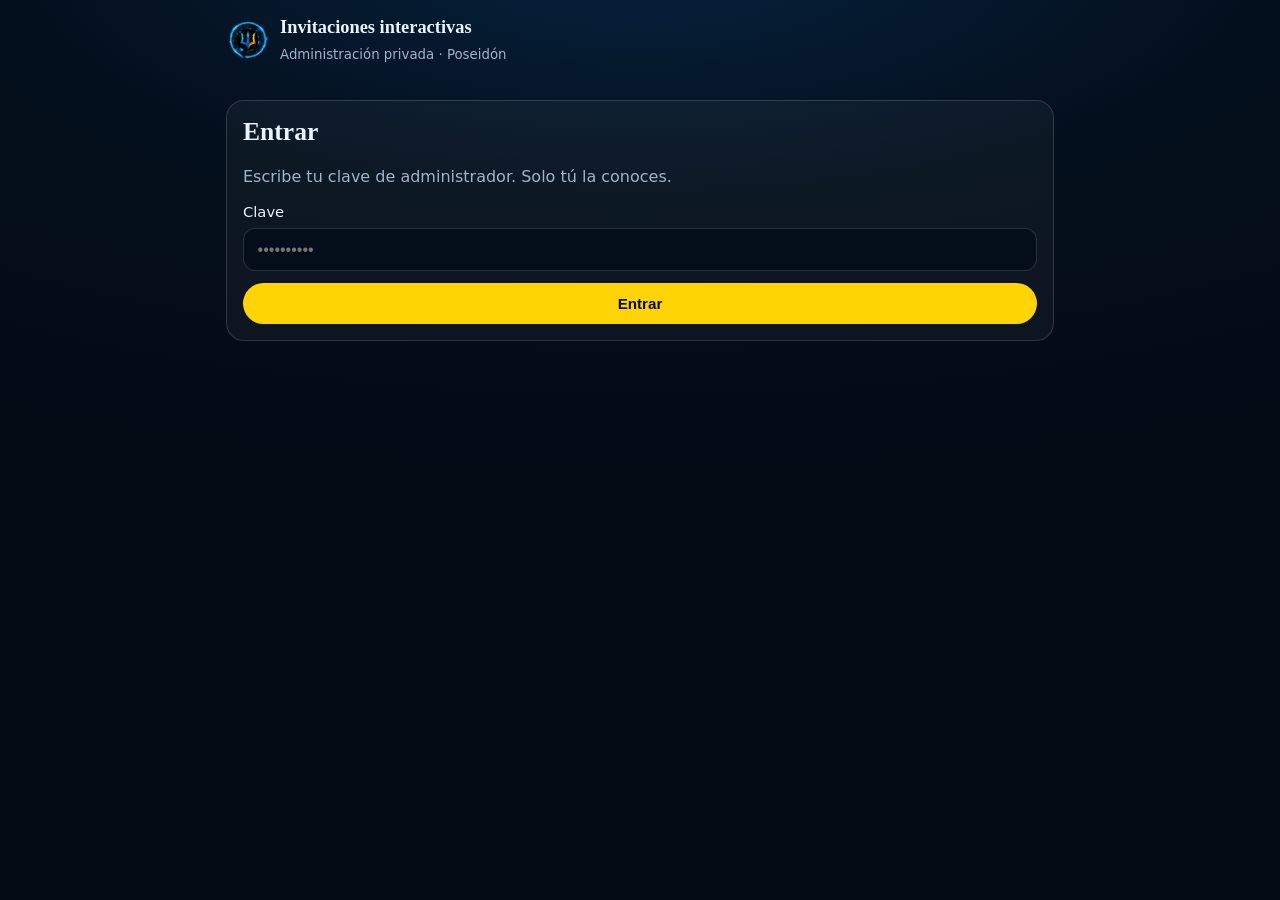
==== admin/index.html @ 2016b3ad "Portadas animadas para fin de ano, boda, cumple y cita; detalles opcionales (horario, vestimenta, me" ====
<!DOCTYPE html>
<html lang="es">
<head>
<meta charset="utf-8">
<meta name="viewport" content="width=device-width, initial-scale=1">
<title>Administración · Invitaciones · Poseidón</title>
<meta name="robots" content="noindex,nofollow">
<meta name="referrer" content="no-referrer">
<meta name="theme-color" content="#040a14">
<meta http-equiv="Content-Security-Policy" content="default-src 'self'; script-src 'self'; style-src 'self' 'unsafe-inline' https://fonts.googleapis.com; font-src https://fonts.gstatic.com; img-src 'self' data: blob:; connect-src https://*.supabase.co; base-uri 'none'; form-action 'none'">
<link rel="icon" type="image/png" href="../assets/favicon.png">
<link rel="preconnect" href="https://fonts.googleapis.com"><link rel="preconnect" href="https://fonts.gstatic.com" crossorigin>
<link href="https://fonts.googleapis.com/css2?family=Outfit:wght@300;400;500;600;700&family=Playfair+Display:wght@600;700&display=swap" rel="stylesheet">
<link rel="stylesheet" href="../css/admin.css?v=2">
</head>
<body>
<header class="ah"><img src="../assets/logo.png" alt="" width="40" height="40"><div><strong>Invitaciones interactivas</strong><small>Administración privada · Poseidón</small></div><button type="button" class="btn ghost" id="logout" hidden>Salir</button></header>

<main class="wrap">
  <!-- Acceso -->
  <section class="card" id="v-login">
    <h1>Entrar</h1>
    <p class="muted">Escribe tu clave de administrador. Solo tú la conoces.</p>
    <label class="f"><span>Clave</span><input id="key" type="password" autocomplete="current-password" placeholder="••••••••••"></label>
    <p class="err" id="e-login" hidden></p>
    <button type="button" class="btn gold" id="go">Entrar</button>
  </section>

  <!-- Lista -->
  <section id="v-list" hidden>
    <div class="row-head"><h1>Mis invitaciones</h1><div class="btns"><button type="button" class="btn ghost" id="new-comp">📧 Paquete Empresa</button><button type="button" class="btn gold" id="new">+ Nueva invitación</button></div></div>
    <p class="muted" id="list-empty" hidden>Todavía no hay ninguna. Toca «Nueva invitación» para crear la primera.</p>
    <div id="items" class="items"></div>
  </section>

  <!-- Formulario -->
  <section id="v-form" hidden>
    <div class="row-head"><h1 id="f-h">Nueva invitación</h1><button type="button" class="btn ghost" id="back">‹ Volver a la lista</button></div>
    <form id="form" autocomplete="off" novalidate>
      <fieldset class="card"><legend>1 · Cliente y cobro <em>(solo tú lo ves)</em></legend>
        <label class="f"><span>Nombre del cliente *</span><input id="client" maxlength="80" placeholder="Ej. Familia Andrade / Empresa Mariscos del Sur"></label>
        <label class="f"><span>WhatsApp del cliente</span><input id="contact" maxlength="30" inputmode="tel" placeholder="Ej. 0991234567"></label>
        <label class="f"><span>Notas (precio, forma de pago, pendientes)</span><textarea id="notes" rows="2" maxlength="400" placeholder="Ej. $25 pagado por transferencia el 10/11"></textarea></label>
        <label class="chk"><input type="checkbox" id="active" checked> Invitación activa (si la desactivas, el enlace deja de abrir)</label>
      </fieldset>

      <fieldset class="card"><legend>2 · Ocasión</legend>
        <label class="f"><span>Tipo de invitación *</span>
          <select id="theme"><option value="navidad">Cena navideña</option><option value="fin">Fin de año</option><option value="boda">Boda o aniversario</option><option value="cumple">Cumpleaños</option><option value="cita">Cita romántica</option></select></label>
        <button type="button" class="btn ghost" id="load-def">Cargar los textos de ejemplo de esta ocasión</button>
        <p class="muted small">Al cambiar de ocasión puedes cargar el ejemplo para ir editándolo en vez de escribir todo desde cero.</p>
      </fieldset>

      <fieldset class="card"><legend>3 · Textos principales</legend>
        <label class="f"><span>Frase del sobre cerrado</span><input id="lead" maxlength="60"><small>Aparece sobre el sobre antes de abrirlo.</small></label>
        <label class="f"><span>Línea «Para …» del sobre</span><input id="to" maxlength="60"><small>Si el anfitrión usa enlaces personales, se cambia por «Para Ana».</small></label>
        <label class="f"><span>Quién invita (primera línea de la tarjeta)</span><input id="host" maxlength="90" placeholder="Ej. La familia Andrade te invita a la"></label>
        <label class="f"><span>Título grande *</span><input id="title" maxlength="60" placeholder="Ej. Cena de Navidad"></label>
        <label class="f"><span>Mensaje</span><textarea id="msg" rows="2" maxlength="220"></textarea></label>
      </fieldset>

      <fieldset class="card"><legend>4 · Cuándo y dónde</legend>
        <label class="f"><span>Fecha y hora del evento *</span><input id="date" type="datetime-local"></label>
        <label class="f"><span>Cuenta regresiva hasta <em>(opcional)</em></span><input id="target" type="datetime-local"><small>Déjalo vacío para contar hasta la hora del evento. En fin de año suele ser la medianoche.</small></label>
        <label class="f"><span>Nombre del lugar</span><input id="place" maxlength="120" placeholder="Ej. Casa de los Andrade, Pedernales"></label>
        <label class="f"><span>Enlace de Google Maps del lugar <em>(opcional)</em></span><input id="maplink" maxlength="300" placeholder="https://maps.app.goo.gl/..."><small>En Google Maps toca «Compartir» y pega aquí el enlace. Así «Cómo llegar» abre exactamente ese lugar.</small></label>
        <label class="f"><span>Ciudad y país (para el mapa)</span><input id="mapq" maxlength="80" placeholder="Ej. Pedernales, Manabí, Ecuador"></label>
      </fieldset>

      <fieldset class="card"><legend>5 · Itinerario <em>(vacío = no se muestra)</em></legend>
        <div id="it-rows" class="rows"></div><button type="button" class="btn ghost" id="it-add">+ Agregar momento</button>
      </fieldset>

      <fieldset class="card"><legend>6 · Vestimenta <em>(sin texto = no se muestra)</em></legend>
        <label class="f"><span>Qué deben ponerse</span><input id="dress" maxlength="140"></label>
        <div class="colors"><label>Color 1<input type="color" id="c1"></label><label>Color 2<input type="color" id="c2"></label><label>Color 3<input type="color" id="c3"></label></div>
      </fieldset>

      <fieldset class="card"><legend>7 · Menú <em>(vacío = no se muestra)</em></legend>
        <div id="me-rows" class="rows"></div><button type="button" class="btn ghost" id="me-add">+ Agregar plato</button>
      </fieldset>

      <fieldset class="card"><legend>8 · Dato extra <em>(sin título = no se muestra)</em></legend>
        <label class="f"><span>Título</span><input id="x-t" maxlength="40" placeholder="Ej. Amigo secreto, Regalos, Una sola regla"></label>
        <label class="f"><span>Texto</span><textarea id="x-x" rows="2" maxlength="220"></textarea></label>
      </fieldset>

      <fieldset class="card"><legend>9 · Confirmación de asistencia</legend>
        <label class="f"><span>Pregunta</span><input id="r-q" maxlength="60"></label>
        <label class="f"><span>Botón «sí»</span><input id="r-y" maxlength="30"></label>
        <label class="f"><span>Botón «no»</span><input id="r-n" maxlength="30"></label>
      <label class="chk"><input type="checkbox" id="allow-g" checked> Preguntar con cuántas personas va cada invitado</label>
      </fieldset>

      <fieldset class="card"><legend>10 · Versión empresa <em>(opcional)</em></legend>
        <label class="f"><span>Logo de la empresa</span><input type="file" id="logo" accept="image/png,image/jpeg,image/webp"><small>Se reduce solo. Mejor con fondo transparente (PNG).</small></label>
        <div class="logo-prev" id="logo-prev" hidden><img id="logo-img" alt=""><button type="button" class="btn ghost" id="logo-del">Quitar logo</button></div>
        <label class="chk"><input type="checkbox" id="use-accent"> Usar el color de la empresa en la invitación</label>
        <label class="f"><span>Color de la empresa</span><input type="color" id="accent" value="#009ee7"></label>
        <label class="f"><span>Firma al pie de la tarjeta</span><input id="sign" maxlength="80" placeholder="Ej. Con cariño, Gerencia General"></label>
      </fieldset>

      <fieldset class="card"><legend>11 · Enlace</legend>
        <label class="f"><span>Nombre del enlace <em>(opcional)</em></span><input id="slug" maxlength="54" placeholder="Se arma solo con el nombre del cliente"><small>Solo letras, números y guiones. Ej. cena-andrade</small></label>
      </fieldset>

      <p class="err" id="e-form" hidden></p>
      <div class="sticky"><button type="submit" class="btn gold big" id="save">Guardar invitación</button></div>
    </form>
  </section>

  <!-- Resultado -->
  <section id="v-comp" hidden>
    <div class="row-head"><h1>Paquete Empresa</h1><button type="button" class="btn ghost" id="comp-back">‹ Volver a la lista</button></div>
    <p class="muted">Envía a cada colaborador un correo con su invitación y su amigo secreto. Los correos no se guardan: se usan solo para enviar.</p>
    <fieldset class="card"><legend>1 · La empresa y su evento</legend>
      <label class="f"><span>Empresa *</span><input id="c-co" maxlength="50" placeholder="Empresa Ejemplo S.A."></label>
      <label class="f"><span>Tipo de invitación</span><select id="c-occ"><option value="navidad">Cena navideña</option><option value="fin">Fin de año</option><option value="">Sin invitación (solo amigo secreto)</option></select></label>
      <div id="c-invbox" class="card" style="margin:0">
        <label class="f"><span>Título de la invitación *</span><input id="c-title" maxlength="60"></label>
        <label class="f"><span>Fecha y hora del evento *</span><input id="c-when" type="datetime-local"></label>
        <label class="f"><span>Lugar</span><input id="c-place" maxlength="80" placeholder="Salón, hotel o restaurante"></label>
        <label class="f"><span>Ciudad y país</span><input id="c-city" maxlength="60" placeholder="Quito, Ecuador"></label>
        <label class="f"><span>Enlace de Google Maps del lugar <em>(opcional)</em></span><input id="c-maplink" maxlength="300" placeholder="https://maps.app.goo.gl/..."><small>En Google Maps toca «Compartir» y pega el enlace. Aparece el mapa en la invitación.</small></label>
        <label class="f"><span>Mensaje para los invitados <em>(opcional)</em></span><textarea id="c-imsg" maxlength="300" rows="3"></textarea></label>
      <details class="card" style="margin:0"><summary style="cursor:pointer;font-weight:600;color:var(--oro)">Más detalles de la invitación (opcional)</summary>
        <p class="muted small">Lo que llenes aparece en la invitación como tarjetas interactivas. Lo que dejes vacío no se muestra.</p>
        <div class="row-head"><strong>Horario del evento</strong><button type="button" class="btn ghost" id="c-it-add">+ Agregar momento</button></div><div class="rows" id="c-it-rows"></div>
        <label class="f"><span>Vestimenta</span><input id="c-dress" maxlength="80" placeholder="Ej.: Formal elegante"></label>
        <div class="colors"><label>Color 1<input type="color" id="c-c1" value="#0b2a5b"></label><label>Color 2<input type="color" id="c-c2" value="#d9b04a"></label><label>Color 3<input type="color" id="c-c3" value="#ffffff"></label></div>
        <div class="row-head"><strong>Menú</strong><button type="button" class="btn ghost" id="c-me-add">+ Agregar plato</button></div><div class="rows" id="c-me-rows"></div>
        <label class="f"><span>Sorpresa (título)</span><input id="c-x-t" maxlength="40" placeholder="Ej.: Un detalle para ti"></label>
        <label class="f"><span>Sorpresa (texto que se descubre al tocar)</span><input id="c-x-x" maxlength="120"></label>
        <button type="button" class="btn ghost" id="c-ex">Cargar ejemplo de la ocasión</button>
      </details>
      </div>
    </fieldset>
    <fieldset class="card"><legend>2 · Amigo secreto</legend>
      <label class="chk"><input type="checkbox" id="c-ss" checked> Incluir amigo secreto (sorteo automático)</label>
      <div id="c-ssbox" class="card" style="margin:0">
        <label class="chk" id="c-same-w"><input type="checkbox" id="c-same" checked> Usar la misma fecha del evento</label>
        <label class="f" id="c-date-w" hidden><span>Fecha del intercambio *</span><input type="date" id="c-date"></label>
        <label class="f"><span>Presupuesto sugerido (USD) <em>(opcional)</em></span><input type="number" id="c-budget" min="0" max="10000" step="1"></label>
        <label class="f"><span>Mensaje para los participantes <em>(opcional)</em></span><textarea id="c-msg" maxlength="280" rows="2"></textarea></label>
      </div>
    </fieldset>
    <fieldset class="card"><legend>3 · Aspecto de la empresa</legend>
      <label class="f"><span>Color de la empresa</span><input type="color" id="c-accent" value="#0b5d3b"></label>
      <label class="f"><span>Logo <em>(opcional, se ve en la invitación)</em></span><input type="file" id="c-logo" accept="image/*"><div class="logo-prev" id="c-logo-prev" hidden><img id="c-logo-img" alt="Logo"><button type="button" class="btn ghost" id="c-logo-del">Quitar</button></div></label>
      <label class="f"><span>Texto del correo <em>(opcional: si lo dejas vacío se arma solo)</em></span><textarea id="c-intro" maxlength="300" rows="3" placeholder="Ej.: Te esperamos en nuestra cena de fin de año. ¡Confirma tu asistencia!"></textarea></label>
      <label class="f"><span>Firma <em>(opcional)</em></span><textarea id="c-sign" maxlength="160" rows="2" placeholder="Con cariño, Recursos Humanos"></textarea></label>
    </fieldset>
    <fieldset class="card"><legend>4 · Colaboradores</legend>
      <label class="f"><span>Uno por línea: nombre y correo <em>(sirve pegar desde Excel)</em></span><textarea id="c-list" rows="8" placeholder="Laura Pérez, laura@empresa.com&#10;Juan Mora, juan@empresa.com"></textarea><small id="c-count">0 personas</small></label>
    </fieldset>
    <p class="err" id="c-err" hidden></p>
    <button type="button" class="btn ghost big" id="c-prev-btn">👁 Ver cómo le llega el correo</button>
    <section class="card" id="c-prev" hidden><h2>Vista previa</h2><p class="muted small" id="c-prev-sub"></p><div id="c-prev-mail" style="background:#f1f4f8;border-radius:14px;padding:14px"></div><p class="muted small">Si algo no te gusta, cambia el texto, el color o la firma arriba y vuelve a tocar «Ver cómo le llega».</p></section>
    <button type="button" class="btn gold big" id="c-send">Enviar correos</button>
    <section class="card" id="c-res" hidden><h2 id="c-res-h"></h2><p class="muted small" id="c-res-extra"></p><div id="c-rows" class="rows"></div><div class="btns"><button type="button" class="btn ghost" id="c-retry" hidden>Reintentar los fallidos</button></div></section>
  </section>
  <section class="card" id="v-done" hidden>
    <h1>¡Invitación lista!</h1>
    <p class="muted">Se guardó. Ahora hay <b>tres cosas</b> para pasarle al cliente: el enlace que reparte a sus invitados, su enlace privado para ver las confirmaciones, y un mensaje ya escrito que trae los dos. Lo más fácil: toca «Enviar por WhatsApp al cliente».</p>
    <label class="f"><span>1 · Enlace de la invitación — el cliente se lo manda a sus invitados</span><div class="cp"><input id="d-inv" readonly><button type="button" class="btn ghost" data-cp="d-inv">Copiar</button></div></label>
    <label class="f"><span>2 · Enlace privado del anfitrión — solo para el cliente. Ahí ve quién confirmó. No se reparte a los invitados</span><div class="cp"><input id="d-host" readonly><button type="button" class="btn ghost" data-cp="d-host">Copiar</button></div></label>
    <label class="f"><span>3 · Mensaje listo para el cliente (ya incluye los dos enlaces)</span><textarea id="d-msg" rows="9" readonly></textarea></label>
    <div class="btns"><a class="btn gold" id="d-wa" target="_blank" rel="noopener">Enviar por WhatsApp al cliente</a><button type="button" class="btn ghost" data-cp="d-msg">Copiar mensaje</button><a class="btn ghost" id="d-view" target="_blank" rel="noopener">Ver la invitación</a></div>
    <div class="btns"><button type="button" class="btn ghost" id="d-edit">Seguir editando</button><button type="button" class="btn ghost" id="d-list">Volver a la lista</button></div>
  </section>
</main>
<div class="toast" id="toast" hidden></div>
<script src="../config.js?v=1"></script>
<script src="../invitacion/defaults.js?v=1"></script>
<script src="../js/admin.js?v=6"></script>
</body>
</html>
---- css/admin.css ----
:root{--azul:#009ee7;--cian:#02d4fc;--oro:#fed405;--nar:#e6682b;--neg:#040a14;--tx:#eaf3ff;--soft:#9fb4c9;--line:rgba(255,255,255,.14)}
*{box-sizing:border-box;margin:0}
body{background:radial-gradient(110% 60% at 50% -5%,#06223d,#040f1d 45%,#040a14);min-height:100vh;color:var(--tx);font:400 1rem/1.5 'Outfit',system-ui,sans-serif;padding-bottom:90px}
.ah{display:flex;align-items:center;gap:12px;padding:14px 18px;max-width:860px;margin:0 auto}
.ah img{border-radius:50%}.ah strong{display:block;font-family:'Playfair Display',serif;font-size:1.15rem}.ah small{color:var(--soft)}.ah .btn{margin-left:auto}
.wrap{max-width:860px;margin:0 auto;padding:6px 16px}
h1{font:700 1.6rem/1.2 'Playfair Display',serif;margin-bottom:6px}
.muted{color:var(--soft)}.small{font-size:.85rem}
.card,fieldset.card{background:rgba(255,255,255,.04);border:1px solid var(--line);border-radius:18px;padding:16px;margin:14px 0;display:grid;gap:12px}
legend{font-weight:600;color:var(--oro);padding:0 8px}legend em,.f em{font-weight:400;color:var(--soft);font-style:normal;font-size:.85rem}
.f{display:grid;gap:5px}.f>span{font-size:.92rem;font-weight:500}.f small{color:var(--soft);font-size:.8rem}
input,select,textarea{width:100%;background:rgba(2,10,24,.7);color:var(--tx);border:1.5px solid var(--line);border-radius:12px;padding:.7rem .85rem;font:400 1rem 'Outfit',sans-serif}
input:focus,select:focus,textarea:focus{outline:none;border-color:var(--cian);box-shadow:0 0 0 3px rgba(2,212,252,.2)}
input[type=color]{height:46px;padding:4px;cursor:pointer}
input[type=checkbox]{width:auto;accent-color:var(--azul)}
.chk{display:flex;gap:10px;align-items:center;font-size:.95rem}
.btn{display:inline-flex;align-items:center;justify-content:center;gap:.4rem;font:600 .95rem 'Outfit',sans-serif;border-radius:999px;padding:.7rem 1.2rem;border:1.5px solid transparent;cursor:pointer;text-decoration:none;transition:transform .2s,filter .2s}
.btn:hover{transform:translateY(-1px);filter:brightness(1.1)}
.btn.gold{background:var(--oro);color:var(--neg)}.btn.ghost{background:transparent;border-color:var(--azul);color:#fff}.btn.danger{border-color:var(--nar);color:#ffb48a}.btn.big{padding:.95rem 1.6rem;font-size:1.05rem;width:100%}
.btn:disabled{opacity:.5;cursor:default}
.btns{display:flex;flex-wrap:wrap;gap:10px}
.err{background:rgba(230,104,43,.15);border:1px solid rgba(230,104,43,.6);border-radius:12px;padding:.6rem .8rem;color:#ffd2b8}
.row-head{display:flex;align-items:center;justify-content:space-between;gap:10px;flex-wrap:wrap;margin:8px 0}
.items{display:grid;gap:12px;margin-top:10px}
.it{background:rgba(255,255,255,.05);border:1px solid var(--line);border-radius:16px;padding:14px;display:grid;gap:8px}
.it h3{font-size:1.05rem}.it .meta{display:flex;flex-wrap:wrap;gap:6px 14px;color:var(--soft);font-size:.88rem}
.pill{display:inline-block;border-radius:999px;padding:.1rem .6rem;font-size:.78rem;border:1px solid var(--azul);color:var(--cian)}.pill.off{border-color:var(--nar);color:#ffb48a}
.rows{display:grid;gap:8px}
.rw{display:grid;grid-template-columns:96px 1fr auto;gap:6px;align-items:center}.rw.two{grid-template-columns:110px 1fr auto}
.rw .x{background:none;border:1px solid var(--line);color:var(--soft);border-radius:10px;padding:.5rem .7rem;cursor:pointer}
.colors{display:grid;grid-template-columns:repeat(3,1fr);gap:10px}.colors label{display:grid;gap:4px;font-size:.85rem;color:var(--soft)}
.logo-prev{display:flex;align-items:center;gap:12px;flex-wrap:wrap}.logo-prev img{max-height:60px;max-width:160px;background:#fff;border-radius:8px;padding:4px}
.cp{display:flex;gap:8px}.cp input{flex:1}
.sticky{position:fixed;left:0;right:0;bottom:0;padding:10px 16px calc(10px + env(safe-area-inset-bottom));background:linear-gradient(transparent,#040a14 40%);z-index:5;max-width:860px;margin:0 auto}
.toast{position:fixed;left:50%;transform:translateX(-50%);bottom:90px;background:#0b2036;border:1px solid var(--cian);padding:.6rem 1rem;border-radius:999px;z-index:20}
[hidden]{display:none!important}
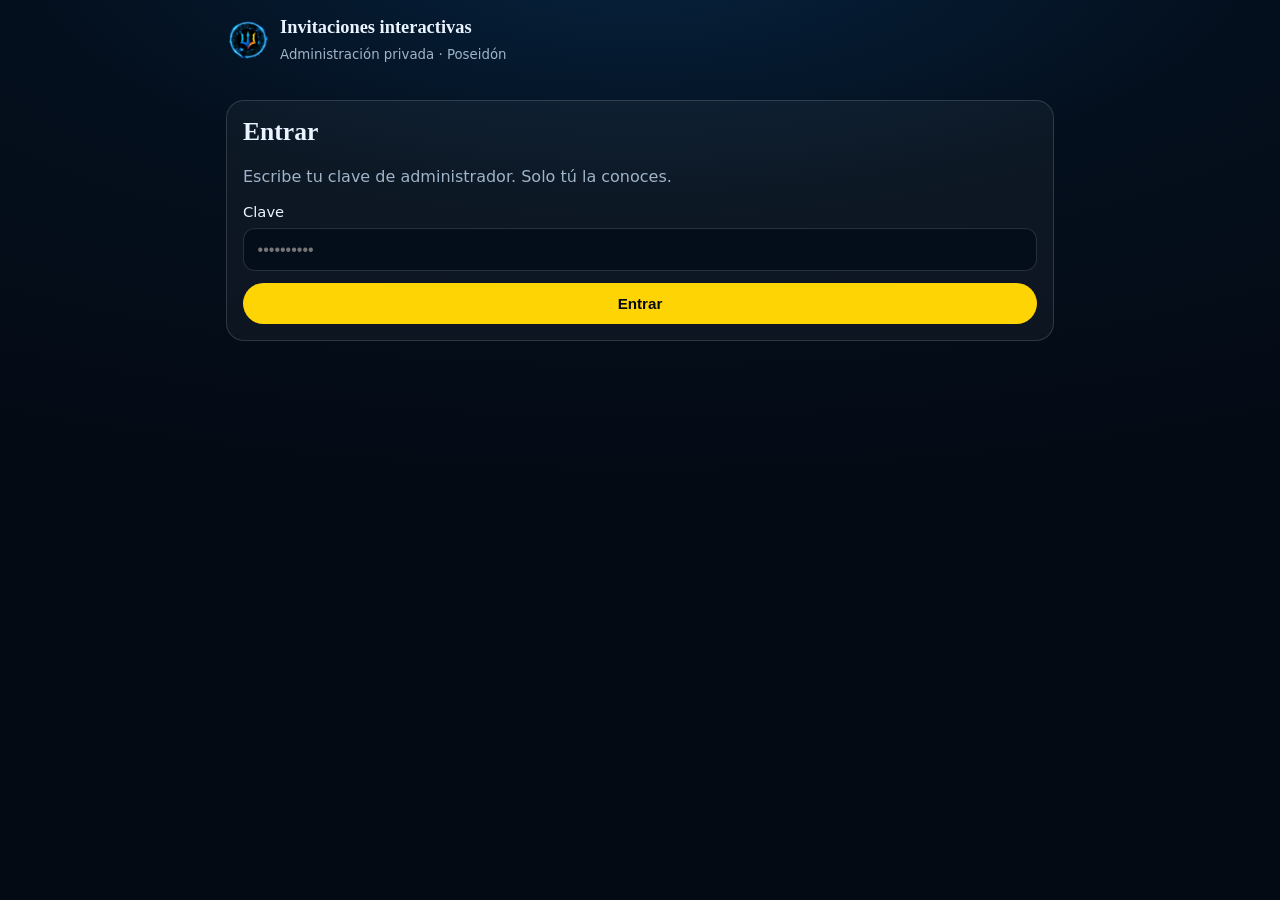
==== commit 540b3c42: "Modo corporativo sobrio y elegante para invitaciones de empresa; quita textos de ejemplo en modo rea" ====
--- a/admin/index.html
+++ b/admin/index.html
@@ -89,6 +89,7 @@
         <label class="f"><span>Pregunta</span><input id="r-q" maxlength="60"></label>
         <label class="f"><span>Botón «sí»</span><input id="r-y" maxlength="30"></label>
         <label class="f"><span>Botón «no»</span><input id="r-n" maxlength="30"></label>
+      <label class="chk"><input type="checkbox" id="corp"> Estilo corporativo sobrio (para empresas)</label>
       <label class="chk"><input type="checkbox" id="allow-g" checked> Preguntar con cuántas personas va cada invitado</label>
       </fieldset>
 
@@ -145,6 +146,7 @@
       </div>
     </fieldset>
     <fieldset class="card"><legend>3 · Aspecto de la empresa</legend>
+      <label class="chk"><input type="checkbox" id="c-corp" checked> Estilo corporativo sobrio y elegante (recomendado para empresas)</label>
       <label class="f"><span>Color de la empresa</span><input type="color" id="c-accent" value="#0b5d3b"></label>
       <label class="f"><span>Logo <em>(opcional, se ve en la invitación)</em></span><input type="file" id="c-logo" accept="image/*"><div class="logo-prev" id="c-logo-prev" hidden><img id="c-logo-img" alt="Logo"><button type="button" class="btn ghost" id="c-logo-del">Quitar</button></div></label>
       <label class="f"><span>Texto del correo <em>(opcional: si lo dejas vacío se arma solo)</em></span><textarea id="c-intro" maxlength="300" rows="3" placeholder="Ej.: Te esperamos en nuestra cena de fin de año. ¡Confirma tu asistencia!"></textarea></label>
@@ -172,6 +174,6 @@
 <div class="toast" id="toast" hidden></div>
 <script src="../config.js?v=1"></script>
 <script src="../invitacion/defaults.js?v=1"></script>
-<script src="../js/admin.js?v=6"></script>
+<script src="../js/admin.js?v=7"></script>
 </body>
 </html>
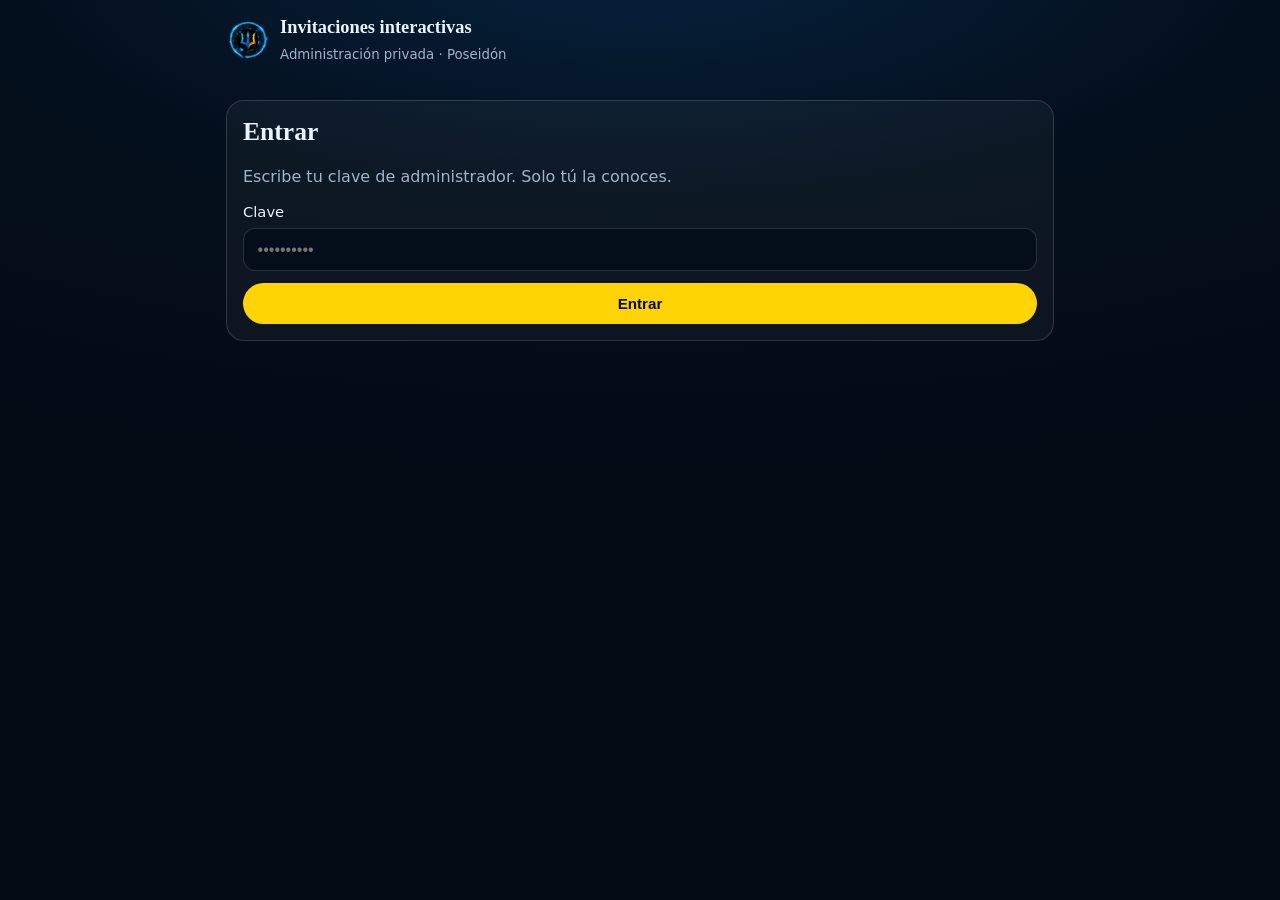
==== commit 04c9c787: "Quitar 'ver todo', correo en columna empresarial, banner Para empresas en inicio, sin tarjeta redund" ====
--- a/admin/index.html
+++ b/admin/index.html
@@ -174,6 +174,6 @@
 <div class="toast" id="toast" hidden></div>
 <script src="../config.js?v=1"></script>
 <script src="../invitacion/defaults.js?v=1"></script>
-<script src="../js/admin.js?v=7"></script>
+<script src="../js/admin.js?v=9"></script>
 </body>
 </html>
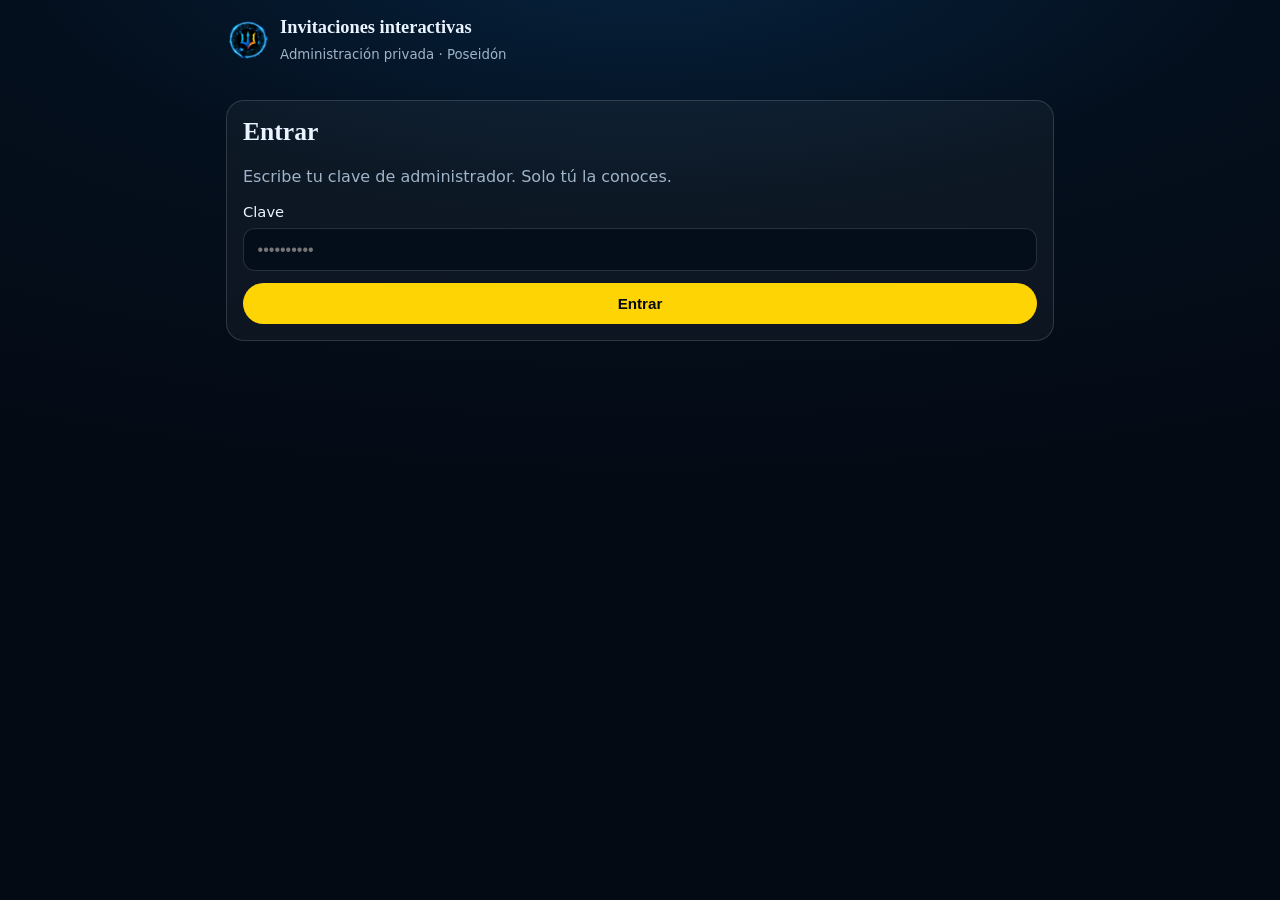
==== commit 74a59994: "Paletas de color por ocasión (16) en invitación, crear/editar, imagen para compartir y correo; color" ====
--- a/admin/index.html
+++ b/admin/index.html
@@ -98,6 +98,7 @@
         <div class="logo-prev" id="logo-prev" hidden><img id="logo-img" alt=""><button type="button" class="btn ghost" id="logo-del">Quitar logo</button></div>
         <label class="chk"><input type="checkbox" id="use-accent"> Usar el color de la empresa en la invitación</label>
         <label class="f"><span>Color de la empresa</span><input type="color" id="accent" value="#009ee7"></label>
+        <div class="swrow" data-for="accent" aria-label="Colores sugeridos"></div>
         <label class="f"><span>Firma al pie de la tarjeta</span><input id="sign" maxlength="80" placeholder="Ej. Con cariño, Gerencia General"></label>
       </fieldset>
 
@@ -116,7 +117,7 @@
     <p class="muted">Envía a cada colaborador un correo con su invitación y su amigo secreto. Los correos no se guardan: se usan solo para enviar.</p>
     <fieldset class="card"><legend>1 · La empresa y su evento</legend>
       <label class="f"><span>Empresa *</span><input id="c-co" maxlength="50" placeholder="Empresa Ejemplo S.A."></label>
-      <label class="f"><span>Tipo de invitación</span><select id="c-occ"><option value="navidad">Cena navideña</option><option value="fin">Fin de año</option><option value="">Sin invitación (solo amigo secreto)</option></select></label>
+      <label class="f"><span>Tipo de invitación</span><select id="c-occ"><option value="navidad">Cena navideña</option><option value="fin">Fin de año</option><option value="boda">Aniversario o evento de empresa</option><option value="">Sin invitación (solo amigo secreto)</option></select></label>
       <div id="c-invbox" class="card" style="margin:0">
         <label class="f"><span>Título de la invitación *</span><input id="c-title" maxlength="60"></label>
         <label class="f"><span>Fecha y hora del evento *</span><input id="c-when" type="datetime-local"></label>
@@ -148,6 +149,7 @@
     <fieldset class="card"><legend>3 · Aspecto de la empresa</legend>
       <label class="chk"><input type="checkbox" id="c-corp" checked> Estilo corporativo sobrio y elegante (recomendado para empresas)</label>
       <label class="f"><span>Color de la empresa</span><input type="color" id="c-accent" value="#0b5d3b"></label>
+      <div class="swrow" data-for="c-accent" aria-label="Colores sugeridos"></div>
       <label class="f"><span>Logo <em>(opcional, se ve en la invitación)</em></span><input type="file" id="c-logo" accept="image/*"><div class="logo-prev" id="c-logo-prev" hidden><img id="c-logo-img" alt="Logo"><button type="button" class="btn ghost" id="c-logo-del">Quitar</button></div></label>
       <label class="f"><span>Texto del correo <em>(opcional: si lo dejas vacío se arma solo)</em></span><textarea id="c-intro" maxlength="300" rows="3" placeholder="Ej.: Te esperamos en nuestra cena de fin de año. ¡Confirma tu asistencia!"></textarea></label>
       <label class="f"><span>Firma <em>(opcional)</em></span><textarea id="c-sign" maxlength="160" rows="2" placeholder="Con cariño, Recursos Humanos"></textarea></label>
@@ -174,6 +176,7 @@
 <div class="toast" id="toast" hidden></div>
 <script src="../config.js?v=1"></script>
 <script src="../invitacion/defaults.js?v=1"></script>
-<script src="../js/admin.js?v=9"></script>
+<script src="../js/pal.js?v=1"></script>
+<script src="../js/admin.js?v=11"></script>
 </body>
 </html>
